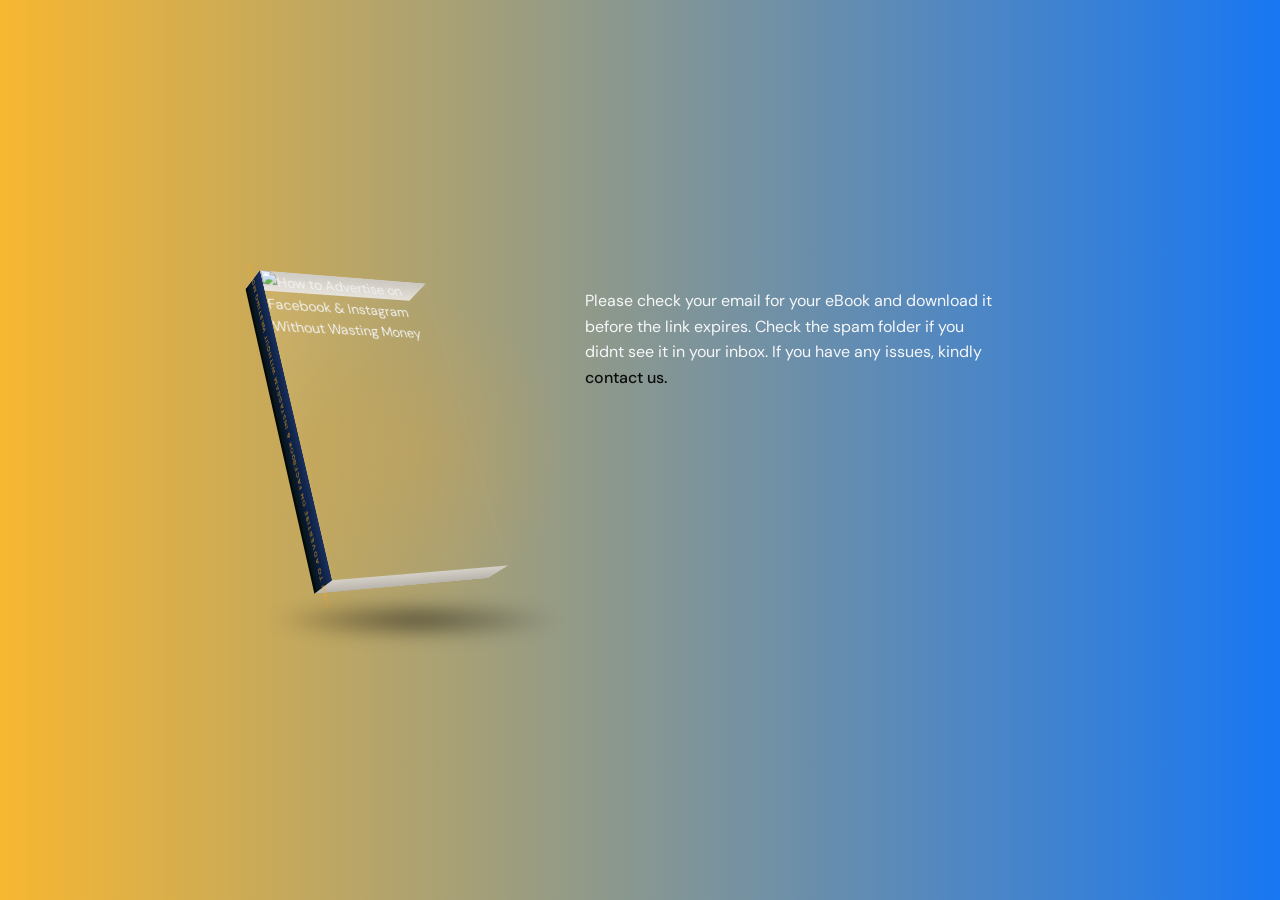
==== thank-you.html @ b0fd4fb8 "adde and cleaned up the site, then cleaned up the thank you page" ====
<!DOCTYPE html>
<html lang="en">
<head>
    <meta charset="UTF-8">
    <meta name="viewport" content="width=device-width, initial-scale=1.0">
    <title>Document</title>
    <link rel="stylesheet" href="thank-you.css">
    <link rel="stylesheet" href="style.css">
     <link rel="preconnect" href="https://fonts.googleapis.com">
        <link rel="preconnect" href="https://fonts.gstatic.com" crossorigin>
        <link href="https://fonts.googleapis.com/css2?family=DM+Sans:ital,opsz,wght@0,9..40,100..1000;1,9..40,100..1000&display=swap" rel="stylesheet">
        <link rel="icon" href="images/book-cover.png" type="image/png">
    <!-- Meta Pixel Code -->
  <script>
    !function(f,b,e,v,n,t,s)
    {if(f.fbq)return;n=f.fbq=function(){n.callMethod?
    n.callMethod.apply(n,arguments):n.queue.push(arguments)};
    if(!f._fbq)f._fbq=n;n.push=n;n.loaded=!0;n.version='2.0';
    n.queue=[];t=b.createElement(e);t.async=!0;
    t.src=v;s=b.getElementsByTagName(e)[0];
    s.parentNode.insertBefore(t,s)}(window, document,'script',
    'https://connect.facebook.net/en_US/fbevents.js');

    fbq('init', '785774641243821');
    fbq('track', 'PageView');
  </script>
  <noscript>
    <img height="1" width="1" style="display:none"
    src="https://www.facebook.com/tr?id=785774641243821&ev=PageView&noscript=1"/>
  </noscript>
  <!-- End Meta Pixel Code -->

  <!-- Purchase Event -->
  <script>
    fbq('track', 'Purchase', { value: 2500, currency: 'NGN' });
  </script>
</head>
<body>
    <!-- Thank-you.html -->
    <div id="thank-you">
       <div class="contents">
            <div class="img-container">
                <div class="hero-visual">
                    <div class="book-glow"></div>
                    <div class="book-wrap">
                        <div class="book-scene">
                            <div class="book-3d thank-you">
                                <div class="book-front thank-you">
                                    <!-- Replace src with your actual cover image path -->
                                    <img src="images/book-cover.png" alt="How to Advertise on Facebook & Instagram Without Wasting Money"/>
                                </div>
                                <div class="book-spine thank-you">
                                    <span class="spine-text">How to Advertise on Facebook & Instagram Without Wasting Money</span>
                                </div>
                                <div class="book-top thank-you"></div>
                                <div class="book-bottom thank-you"></div>
                            </div>
                        </div>
                        <div class="book-shadow-el"></div>
                    </div>
                </div>
            </div>
            <div class="right">
                <div class="svg-container">
                    <img src="images/thank-you.svg" alt="">
                </div>
                <div class="text">Please check your email for your eBook and download it before the link expires. Check the spam folder if you didnt see it in your inbox. If you have any issues, kindly <span class="contactBtn">contact us.</span></div>
            </div> 
       </div>
    </div>

    <div id="contact-container"></div>

    <script>
            const btn = document.querySelector(".contactBtn");
            
            btn.addEventListener("click", function () {
            fetch("contact.html")
                .then(response => response.text())
                .then(data => {
                    document.getElementById("contact-container").innerHTML = data;
                    document.getElementById("popup-overlay").style.display = "flex";
                
                    // Close functionality
                    document.getElementById("close-popup").onclick = function () {
                        document.getElementById("popup-overlay").style.display = "none";
                    };
                });
            });
        
    </script>

</body>
</html>
---- thank-you.css ----
:root {
    --white: #f6f7f9;
    --light-blue: #3badff;
    --black: #222222;
    --orange: #ffa500;
    --dark-grey: #444;
    --dark-blue: #0f557a;
    --light-grey: #d7d4d4;
    --mail-background: #487592;
    --left-background: #0e3459;
}

:root {
    --blue: #1877F2;
    --ig: #E1306C;
    --accent: #F7B731;
    --dark: #0d0d0d;
    --darker: #070707;
    --surface: #141414;
    --surface2: #1c1c1c;
    --text: #f0f0f0;
    --muted: #888;
    --border: rgba(255,255,255,0.07);
  }

* {
    margin: 0;
    padding: 0;
    box-sizing: border-box;
}

html, body {
    margin: 0;
    padding: 0;
    width: 100%;
    height: 100%;
    font-family: 'DM Sans', sans-serif;
    background-color: #ffffff;
    color: var(--black);
    line-height: 1.6;
    /* height: 1000px; */
    overflow-x: hidden;
}

#thank-you {
    min-height: 100vh;
    display: flex;
    flex-direction: column;
    justify-content: center;
    align-items: center;
     background: linear-gradient(to right, var(--accent) 0%, var(--blue) 100%);
}

.contents {
    display: flex;
    max-width: 800px;
}

img {
    width: 100%;
    height: 100%;
}

.book-3d.thank-you {
    width: 200px;
    height: 325px;
    position: relative;
    transform-style: preserve-3d;
    transform: rotateY(34deg) rotateX(26deg);
}

.book-front.thank-you {
    position: absolute;
    width: 200px;
    height: 325px;
    transform: translateZ(18px);
    border-radius: 2px 6px 6px 2px;
    overflow: hidden;
    box-shadow: inset 0 2px 6px rgba(255, 255, 255, 0.06);
}

.book-spine.thank-you{
    position: absolute;
    width: 36px;
    height: 325px;
    left: 0;
    top: 0;
    background: linear-gradient(to right, #05100a 0%, #0B1E3D 50%, #1a3060 100%);
    transform: rotateY(-90deg) translateZ(0) translateX(-18px);
    transform-origin: left center;
    display: flex;
    align-items: center;
    justify-content: center;
}

.book-top.thank-you{
    position: absolute;
    width: 200px;
    height: 36px;
    top: 0;
    left: 0;
    background: linear-gradient(to bottom, #e8e4dc 0%, #ccc8c0 100%);
    transform: rotateX(90deg) translateZ(0) translateY(-18px);
    transform-origin: top center;
}

.book-bottom.thank-you{
    position: absolute;
    width: 200px;
    height: 36px;
    bottom: 0;
    left: 0;
    background: linear-gradient(to top, #b8b4ac 0%, #d4d0c8 100%);
    transform: rotateX(-90deg) translateZ(0) translateY(18px);
    transform-origin: bottom center;
}

.right {
    max-width: 450px;
}

.svg-container img {
    width: 100%;
    height: auto;
}

.text {
    color: var(--white);
    margin-left: 30px;
}

.text span{
    color: var(--dark);
    cursor: pointer;
    font-weight: 500;
}

.text span:hover {
    color: var(--white);
    transition: .3s;
}

@media (max-width: 900px) {
    .contents {
        display: flex;
        flex-direction: column;
        margin: 0 20px;
    }
}
---- style.css ----
:root {
    --blue: #1877F2;
    --ig: #E1306C;
    --accent: #F7B731;
    --dark: #0d0d0d;
    --darker: #070707;
    --surface: #141414;
    --surface2: #1c1c1c;
    --text: #f0f0f0;
    --muted: #888;
    --border: rgba(255,255,255,0.07);
  }

  *, *::before, *::after { box-sizing: border-box; margin: 0; padding: 0; }

  html { scroll-behavior: smooth; }

  body {
    background: var(--darker);
    color: var(--text);
    font-family: 'DM Sans', sans-serif;
    font-size: 16px;
    line-height: 1.6;
    overflow-x: hidden;
  }

  h1,h2,h3,h4 { font-family: 'Syne', sans-serif; line-height: 1.15; }

  a { text-decoration: none; color: inherit; }

  /* ── ANNOUNCEMENT BAR ── */
  .bar {
    background: linear-gradient(90deg, var(--blue), var(--ig));
    text-align: center;
    padding: 10px 20px;
    font-size: 0.85rem;
    font-weight: 500;
    letter-spacing: 0.02em;
  }
  .bar span { opacity: 0.85; margin: 0 6px; }
  .bar strong { font-weight: 700; }

  /* ── NAV ── */
  nav {
    position: sticky; top: 0; z-index: 100;
    background: rgba(7,7,7,0.92);
    backdrop-filter: blur(12px);
    border-bottom: 1px solid var(--border);
    display: flex; align-items: center; justify-content: space-between;
    padding: 0 5%;
    height: 64px;
  }
  .nav-logo {
    font-family: 'Syne', sans-serif;
    font-weight: 800;
    font-size: 1.1rem;
    background: linear-gradient(90deg, var(--blue), var(--ig));
    -webkit-background-clip: text;
    -webkit-text-fill-color: transparent;
    background-clip: text;
  }
  .nav-cta {
    background: linear-gradient(135deg, var(--blue), var(--ig));
    color: #fff;
    font-family: 'Syne', sans-serif;
    font-weight: 700;
    font-size: 0.85rem;
    padding: 10px 22px;
    border-radius: 50px;
    letter-spacing: 0.03em;
    transition: opacity 0.2s, transform 0.2s;
  }
  .nav-cta:hover { opacity: 0.88; transform: translateY(-1px); }

  /* ── HERO ── */
  .hero {
    min-height: 92vh;
    display: flex; align-items: center;
    padding: 60px 5% 60px;
    position: relative;
    overflow: hidden;
  }
  .hero::before {
    content: '';
    position: absolute; inset: 0;
    background:
      radial-gradient(ellipse 60% 50% at 70% 50%, rgba(24,119,242,0.12) 0%, transparent 70%),
      radial-gradient(ellipse 40% 60% at 20% 80%, rgba(225,48,108,0.1) 0%, transparent 70%);
    pointer-events: none;
  }
  .hero-grid {
    display: grid;
    grid-template-columns: 1.5fr 1fr;
    gap: 60px;
    align-items: center;
    max-width: 1200px;
    margin: 0 auto;
    width: 100%;
    position: relative;
  }
  .hero-badge {
    display: inline-flex; align-items: center; gap: 8px;
    background: rgba(247,183,49,0.12);
    border: 1px solid rgba(247,183,49,0.3);
    color: var(--accent);
    font-size: 0.78rem;
    font-weight: 600;
    letter-spacing: 0.08em;
    text-transform: uppercase;
    padding: 6px 14px;
    border-radius: 50px;
    margin-bottom: 24px;
  }
  .hero-badge::before { content: '🇳🇬'; font-size: 1em; }
  .hero h1 {
    font-size: clamp(2.2rem, 4vw, 3.4rem);
    font-weight: 800;
    line-height: 1.1;
    margin-bottom: 20px;
  }
  .hero h1 em {
    font-style: normal;
    background: linear-gradient(90deg, var(--blue), var(--ig));
    -webkit-background-clip: text;
    -webkit-text-fill-color: transparent;
    background-clip: text;
  }
  .hero-sub {
    font-size: 1.05rem;
    color: #aaa;
    margin-bottom: 32px;
    max-width: 480px;
    font-weight: 300;
  }
  .hero-price-row {
    display: flex; align-items: center; gap: 16px;
    margin-bottom: 28px;
  }
  .price-now {
    font-family: 'Syne', sans-serif;
    font-size: 2.2rem;
    font-weight: 800;
    color: var(--accent);
  }
  .price-old {
    font-size: 1rem;
    color: var(--muted);
    text-decoration: line-through;
  }
  .price-note {
    font-size: 0.78rem;
    background: rgba(225,48,108,0.15);
    border: 1px solid rgba(225,48,108,0.3);
    color: #f07;
    padding: 4px 10px;
    border-radius: 20px;
    font-weight: 600;
  }
  .btn-primary {
    display: inline-flex; align-items: center; gap: 10px;
    background: linear-gradient(135deg, var(--blue) 0%, var(--ig) 100%);
    color: #fff;
    font-family: 'Syne', sans-serif;
    font-weight: 700;
    font-size: 1rem;
    padding: 16px 36px;
    border-radius: 50px;
    border: none; cursor: pointer;
    transition: transform 0.2s, box-shadow 0.2s;
    box-shadow: 0 8px 32px rgba(24,119,242,0.3);
  }
  .btn-primary:hover { transform: translateY(-2px); box-shadow: 0 12px 40px rgba(24,119,242,0.45); }
  .btn-primary svg { width: 18px; height: 18px; }
  .hero-trust {
    display: flex; align-items: center; gap: 12px;
    margin-top: 20px;
    font-size: 0.82rem;
    color: var(--muted);
  }
  .hero-trust-item { display: flex; align-items: center; gap: 5px; }
  .hero-trust-item::before { content: '✓'; color: #4caf50; font-weight: 700; }

  /* Book mockup */
  .hero-visual {
    display: flex; align-items: center; justify-content: center;
    position: relative;
  }
  .book-wrap {
    position: relative;
    width: 280px;
    animation: float 4s ease-in-out infinite;
  }
  @keyframes float {
    0%,100% { transform: translateY(0px) rotate(-2deg); }
    50% { transform: translateY(-16px) rotate(-2deg); }
  }
    /* ── BOOK VISUAL ── */
  .hero-visual {
    display: flex; align-items: center; justify-content: center;
    position: relative;
  }
  .book-wrap {
    position: relative;
    animation: float 5s ease-in-out infinite;
  }
  @keyframes float {
    0%,100% { transform: translateY(0) rotate(-2deg); }
    50% { transform: translateY(-14px) rotate(-2deg); }
  }
  .book-scene { perspective: 1200px; }
  .book-3d {
    width: 260px;
    height: 423px;
    position: relative;
    transform-style: preserve-3d;
    transform: rotateY(34deg) rotateX(26deg);
}
.book-front {
    position: absolute;
    width: 260px;
    height: 425px;
    transform: translateZ(18px);
    border-radius: 2px 6px 6px 2px;
    overflow: hidden;
    box-shadow: inset 0 2px 6px rgba(255, 255, 255, 0.06);
}
  .book-front img {
    width: 100%; height: 100%; object-fit: cover; display: block;
  }
  .book-front::after {
    content: '';
    position: absolute; inset: 0;
    background: linear-gradient(135deg, rgba(255,255,255,0.1) 0%, transparent 40%);
    pointer-events: none;
  }
 .book-spine {
    position: absolute;
    width: 36px;
    height: 425px;
    left: 0;
    top: 0;
    background: linear-gradient(to right, #05100a 0%, #0B1E3D 50%, #1a3060 100%);
    transform: rotateY(-90deg) translateZ(0) translateX(-18px);
    transform-origin: left center;
    display: flex;
    align-items: center;
    justify-content: center;
}
  .book-spine::before {
    content: '';
    position: absolute; top:0; left:0; bottom:0; width:4px;
    background: rgba(0,0,0,0.45);
  }
  .spine-text {
    writing-mode: vertical-rl;
    transform: rotate(180deg);
    color: rgba(245,166,35,0.6);
    font-size: 8px;
    font-weight: 700;
    letter-spacing: 0.12em;
    text-transform: uppercase;
    white-space: nowrap;
  }
  .book-top {
    position: absolute;
    width: 260px; height: 36px;
    top:0; left:0;
    background: linear-gradient(to bottom, #e8e4dc 0%, #ccc8c0 100%);
    transform: rotateX(90deg) translateZ(0) translateY(-18px);
    transform-origin: top center;
  }
  .book-top::before {
    content:''; position:absolute; inset:0;
    background: repeating-linear-gradient(to right, transparent 0, transparent 3px, rgba(0,0,0,0.04) 3px, rgba(0,0,0,0.04) 4px);
  }
  .book-bottom {
    position: absolute;
    width: 260px; height: 36px;
    bottom:0; left:0;
    background: linear-gradient(to top, #b8b4ac 0%, #d4d0c8 100%);
    transform: rotateX(-90deg) translateZ(0) translateY(18px);
    transform-origin: bottom center;
  }
  .book-shadow-el {
    width: 240px; height: 36px;
    background: radial-gradient(ellipse, rgba(0,0,0,0.5) 0%, transparent 75%);
    margin: 14px auto 0;
    filter: blur(8px);
    transform: scaleX(1.15);
  }
  .book-glow {
    position: absolute;
    width: 340px; height: 340px;
    border-radius: 50%;
    background: radial-gradient(circle, rgba(245,166,35,0.15) 0%, transparent 65%);
    top: 50%; left: 50%;
    transform: translate(-50%,-50%);
    z-index: -1;
    pointer-events: none;
  }

  /* ── STATS BAR ── */
  .stats-bar {
    background: var(--surface);
    border-top: 1px solid var(--border);
    border-bottom: 1px solid var(--border);
    padding: 28px 5%;
  }
  .stats-inner {
    max-width: 1000px; margin: 0 auto;
    display: grid; grid-template-columns: repeat(4,1fr);
    gap: 20px; text-align: center;
  }
  .stat-num {
    font-family: 'Syne', sans-serif;
    font-size: 2rem; font-weight: 800;
    background: linear-gradient(90deg, var(--blue), var(--ig));
    -webkit-background-clip: text; -webkit-text-fill-color: transparent; background-clip: text;
  }
  .stat-label { font-size: 0.8rem; color: var(--muted); margin-top: 4px; }

  /* ── SECTION BASE ── */
  section { padding: 90px 5%; }
  .section-tag {
    display: inline-block;
    font-size: 0.72rem; font-weight: 700;
    letter-spacing: 0.1em; text-transform: uppercase;
    color: var(--blue);
    margin-bottom: 12px;
  }
  .section-title {
    font-size: clamp(1.8rem, 3vw, 2.6rem);
    font-weight: 800; margin-bottom: 16px;
  }
  .section-lead {
    font-size: 1rem; color: #999; max-width: 560px;
    font-weight: 300; margin-bottom: 48px;
  }
  .center { text-align: center; }
  .center .section-lead { margin: 0 auto 48px; }

  /* ── ABOUT ── */
  .about { background: var(--dark); }
  .about-grid {
    display: grid; grid-template-columns: 1fr 1fr;
    gap: 60px; align-items: center;
    max-width: 1100px; margin: 0 auto;
  }
  .about-text p { color: #aaa; margin-bottom: 16px; font-weight: 300; }
  .about-text p strong { color: var(--text); font-weight: 500; }
  .about-highlights {
    display: grid; grid-template-columns: 1fr 1fr;
    gap: 16px; margin-top: 32px;
  }
  .highlight-card {
    background: var(--surface);
    border: 1px solid var(--border);
    border-radius: 12px;
    padding: 18px;
    transition: border-color 0.2s, transform 0.2s;
  }
  .highlight-card:hover { border-color: rgba(24,119,242,0.4); transform: translateY(-2px); }
  .highlight-icon { font-size: 1.5rem; margin-bottom: 8px; }
  .highlight-card h4 { font-size: 0.85rem; font-weight: 700; margin-bottom: 4px; }
  .highlight-card p { font-size: 0.78rem; color: var(--muted); margin: 0; }

  /* ── CHAPTERS ── */
  .chapters { background: var(--darker); }
  .chapters-grid {
    display: grid; grid-template-columns: repeat(auto-fill, minmax(280px,1fr));
    gap: 20px; max-width: 1100px; margin: 0 auto;
  }
  .chapter-card {
    background: var(--surface);
    border: 1px solid var(--border);
    border-radius: 16px;
    padding: 28px 24px;
    position: relative; overflow: hidden;
    transition: border-color 0.25s, transform 0.25s;
  }
  .chapter-card:hover { border-color: rgba(24,119,242,0.45); transform: translateY(-3px); }
  .chapter-card::before {
    content: '';
    position: absolute; top: 0; left: 0; right: 0; height: 3px;
    background: linear-gradient(90deg, var(--blue), var(--ig));
    opacity: 0;
    transition: opacity 0.25s;
  }
  .chapter-card:hover::before { opacity: 1; }
  .chapter-num {
    font-family: 'Syne', sans-serif;
    font-size: 0.72rem; font-weight: 700;
    letter-spacing: 0.1em; text-transform: uppercase;
    color: var(--muted); margin-bottom: 10px;
  }
  .chapter-card h3 { font-size: 1rem; font-weight: 700; margin-bottom: 8px; }
  .chapter-card p { font-size: 0.82rem; color: var(--muted); }

  /* ── WHAT YOU'LL LEARN ── */
  .learn { background: var(--surface); }
  .learn-list {
    display: grid; grid-template-columns: repeat(auto-fill, minmax(300px,1fr));
    gap: 16px; max-width: 1100px; margin: 0 auto;
  }
  .learn-item {
    display: flex; align-items: flex-start; gap: 14px;
    background: var(--surface2);
    border: 1px solid var(--border);
    border-radius: 12px;
    padding: 18px 20px;
  }
  .learn-check {
    width: 22px; height: 22px; min-width: 22px;
    background: linear-gradient(135deg, var(--blue), var(--ig));
    border-radius: 50%;
    display: flex; align-items: center; justify-content: center;
    font-size: 0.65rem; color: #fff; font-weight: 700; margin-top: 2px;
  }
  .learn-item p { font-size: 0.88rem; color: #ccc; }

  /* ── AUTHOR ── */
  .author { background: var(--dark); }
  .author-inner {
    max-width: 900px; margin: 0 auto;
    display: grid; grid-template-columns: auto 1fr;
    gap: 48px; align-items: start;
  }
  .author-avatar {
    width: 140px; height: 140px; border-radius: 50%;
    background: url(images/ace-no-bg.png) top/cover;
    display: flex; align-items: center; justify-content: center;
    font-family: 'Syne', sans-serif;
    font-size: 3rem; font-weight: 800; color: #fff;
    flex-shrink: 0;
    box-shadow: 0 0 40px rgba(24,119,242,0.3);
  }
  .author-name { font-size: 1.6rem; font-weight: 800; margin-bottom: 4px; }
  .author-role { font-size: 0.82rem; color: var(--blue); font-weight: 600; margin-bottom: 16px; letter-spacing: 0.05em; }
  .author-bio { color: #999; font-weight: 300; line-height: 1.7; }

  /* ── TESTIMONIALS ── */
  .testimonials { background: var(--darker); }
  .testi-grid {
    display: grid; grid-template-columns: repeat(auto-fill, minmax(280px,1fr));
    gap: 20px; max-width: 1100px; margin: 0 auto;
  }
  .testi-card {
    background: var(--surface);
    border: 1px solid var(--border);
    border-radius: 16px;
    padding: 28px 24px;
    position: relative;
  }
  .testi-card::before {
    content: '\201C';
    position: absolute; top: 16px; right: 20px;
    font-size: 4rem; color: rgba(24,119,242,0.15);
    font-family: Georgia, serif; line-height: 1;
  }
  .stars { color: var(--accent); font-size: 0.85rem; margin-bottom: 14px; }
  .testi-text { font-size: 0.88rem; color: #bbb; line-height: 1.65; margin-bottom: 20px; font-style: italic; }
  .testi-author { display: flex; align-items: center; gap: 12px; }
  .testi-avatar {
    width: 40px; height: 40px; border-radius: 50%;
    background: linear-gradient(135deg, var(--blue), var(--ig));
    display: flex; align-items: center; justify-content: center;
    font-weight: 700; font-size: 0.85rem; color: #fff;
  }
  .testi-name { font-weight: 600; font-size: 0.88rem; }
  .testi-role { font-size: 0.75rem; color: var(--muted); }

  /* ── CTA ── */
  .cta-section {
    background: var(--surface);
    border-top: 1px solid var(--border);
    padding: 100px 5%;
    text-align: center;
    position: relative; overflow: hidden;
  }
  .cta-section::before {
    content: '';
    position: absolute; inset: 0;
    background:
      radial-gradient(ellipse 80% 60% at 50% 50%, rgba(24,119,242,0.08) 0%, transparent 70%);
    pointer-events: none;
  }
  .cta-section h2 {
    font-size: clamp(2rem, 4vw, 3rem);
    font-weight: 800; margin-bottom: 16px;
    max-width: 700px; margin-left: auto; margin-right: auto;
  }
  .cta-section p {
    color: #999; font-size: 1rem; max-width: 500px;
    margin: 0 auto 36px; font-weight: 300;
  }
  .cta-price-display {
    display: flex; align-items: center; justify-content: center; gap: 16px;
    margin-bottom: 32px;
  }

  /* ── FOOTER ── */
  footer {
    background: var(--darker);
    border-top: 1px solid var(--border);
    text-align: center;
    padding: 28px 5%;
    font-size: 0.78rem;
    color: var(--muted);
  }
  footer a { color: var(--blue); }

  /* ── RESPONSIVE ── */
  @media (max-width: 768px) {
    .hero-grid { grid-template-columns: 1fr; text-align: center; }
    .hero-sub { max-width: 100%; }
    .hero-badge { margin: 0 auto 24px; }
    .hero-price-row { justify-content: center; flex-wrap: wrap; }
    .hero-trust { justify-content: center; flex-wrap: wrap; }
    .hero-visual { margin-top: 40px; }
    .book-wrap { width: 220px; }
    .stats-inner { grid-template-columns: repeat(2,1fr); }
    .about-grid { grid-template-columns: 1fr; }
    .about-highlights { grid-template-columns: 1fr; }
    .author-inner { grid-template-columns: 1fr; text-align: center; }
    .author-avatar { margin: 0 auto; }
  }

  /* ── ANIMATIONS ── */
  @keyframes fadeUp {
    from { opacity: 0; transform: translateY(30px); }
    to { opacity: 1; transform: translateY(0); }
  }
  .hero-left > * { animation: fadeUp 0.7s ease both; }
  .hero-left > *:nth-child(1) { animation-delay: 0.1s; }
  .hero-left > *:nth-child(2) { animation-delay: 0.2s; }
  .hero-left > *:nth-child(3) { animation-delay: 0.3s; }
  .hero-left > *:nth-child(4) { animation-delay: 0.4s; }
  .hero-left > *:nth-child(5) { animation-delay: 0.5s; }
  .hero-visual { animation: fadeUp 0.9s 0.4s ease both; }

  /* my own styles */


  /* ── 3D SCENE ── */
  .scene {
    perspective: 1200px;
    perspective-origin: 50% 50%;
  }
 
  .book {
    width: 280px;
    height: 400px;
    position: relative;
    transform-style: preserve-3d;
    transform: rotateY(-25deg) rotateX(5deg);
    animation: hover 5s ease-in-out infinite;
    filter: drop-shadow(-30px 30px 50px rgba(0,0,0,0.7));
  }
 
  @keyframes hover {
    0%, 100% { transform: rotateY(-25deg) rotateX(5deg) translateY(0px); }
    50%       { transform: rotateY(-22deg) rotateX(4deg) translateY(-14px); }
  }
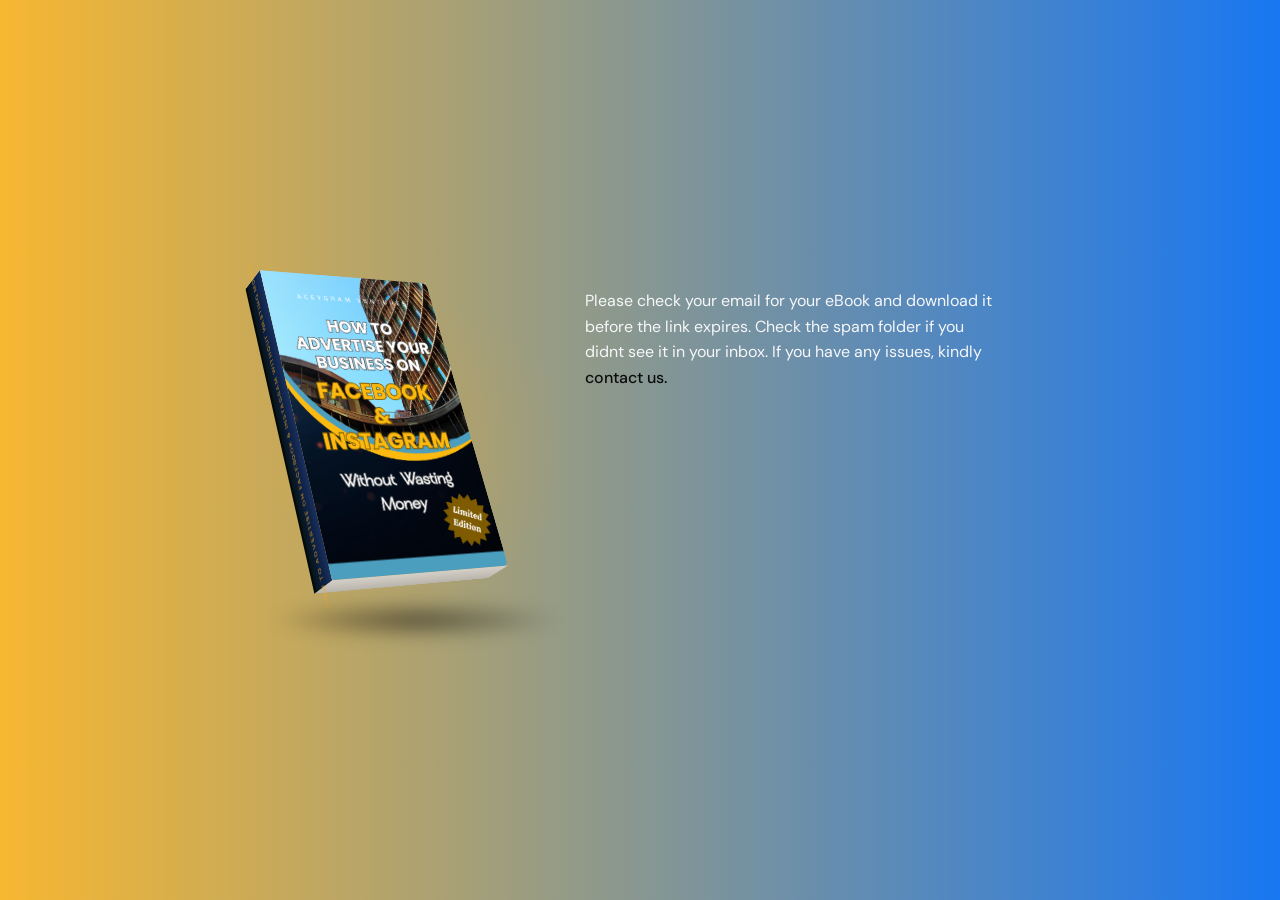
==== commit d9d7438f: "changed id for pixel" ====
--- a/thank-you.html
+++ b/thank-you.html
@@ -21,21 +21,16 @@
     s.parentNode.insertBefore(t,s)}(window, document,'script',
     'https://connect.facebook.net/en_US/fbevents.js');
 
-    fbq('init', '785774641243821');
+    fbq('init', '1558373251919731');
     fbq('track', 'PageView');
-  </script>
-  <noscript>
-    <img height="1" width="1" style="display:none"
-    src="https://www.facebook.com/tr?id=785774641243821&ev=PageView&noscript=1"/>
-  </noscript>
-  <!-- End Meta Pixel Code -->
-
-  <!-- Purchase Event -->
-  <script>
-    fbq('track', 'Purchase', { value: 2500, currency: 'NGN' });
+    fbq('track', 'Purchase', { value: 5700, currency: 'NGN' });
   </script>
 </head>
 <body>
+    <noscript>
+        <img height="1" width="1" style="display:none"
+        src="https://www.facebook.com/tr?id=785774641243821&ev=PageView&noscript=1"/>
+    </noscript>
     <!-- Thank-you.html -->
     <div id="thank-you">
        <div class="contents">
--- a/style.css
+++ b/style.css
@@ -438,6 +438,27 @@
   .author-role { font-size: 0.82rem; color: var(--blue); font-weight: 600; margin-bottom: 16px; letter-spacing: 0.05em; }
   .author-bio { color: #999; font-weight: 300; line-height: 1.7; }
 
+  .author button {
+    background-color: inherit;
+    color: var(--text);
+    border: 1px solid var(--border);
+    padding: 13px 22px;
+    margin-top: 20px;
+    font-size: 1rem;
+    font-family: DN Sans, sans-serif;
+    cursor: pointer;
+    font-weight: 600;
+  }
+
+  
+  .author button:hover {
+    background-color: var(--text);
+    color: var(--dark);
+    border: 1px solid var(--border);
+    transition: background-color 0.5s, color 0.5s, transform 0.5s;
+  }
+
+
   /* ── TESTIMONIALS ── */
   .testimonials { background: var(--darker); }
   .testi-grid {
